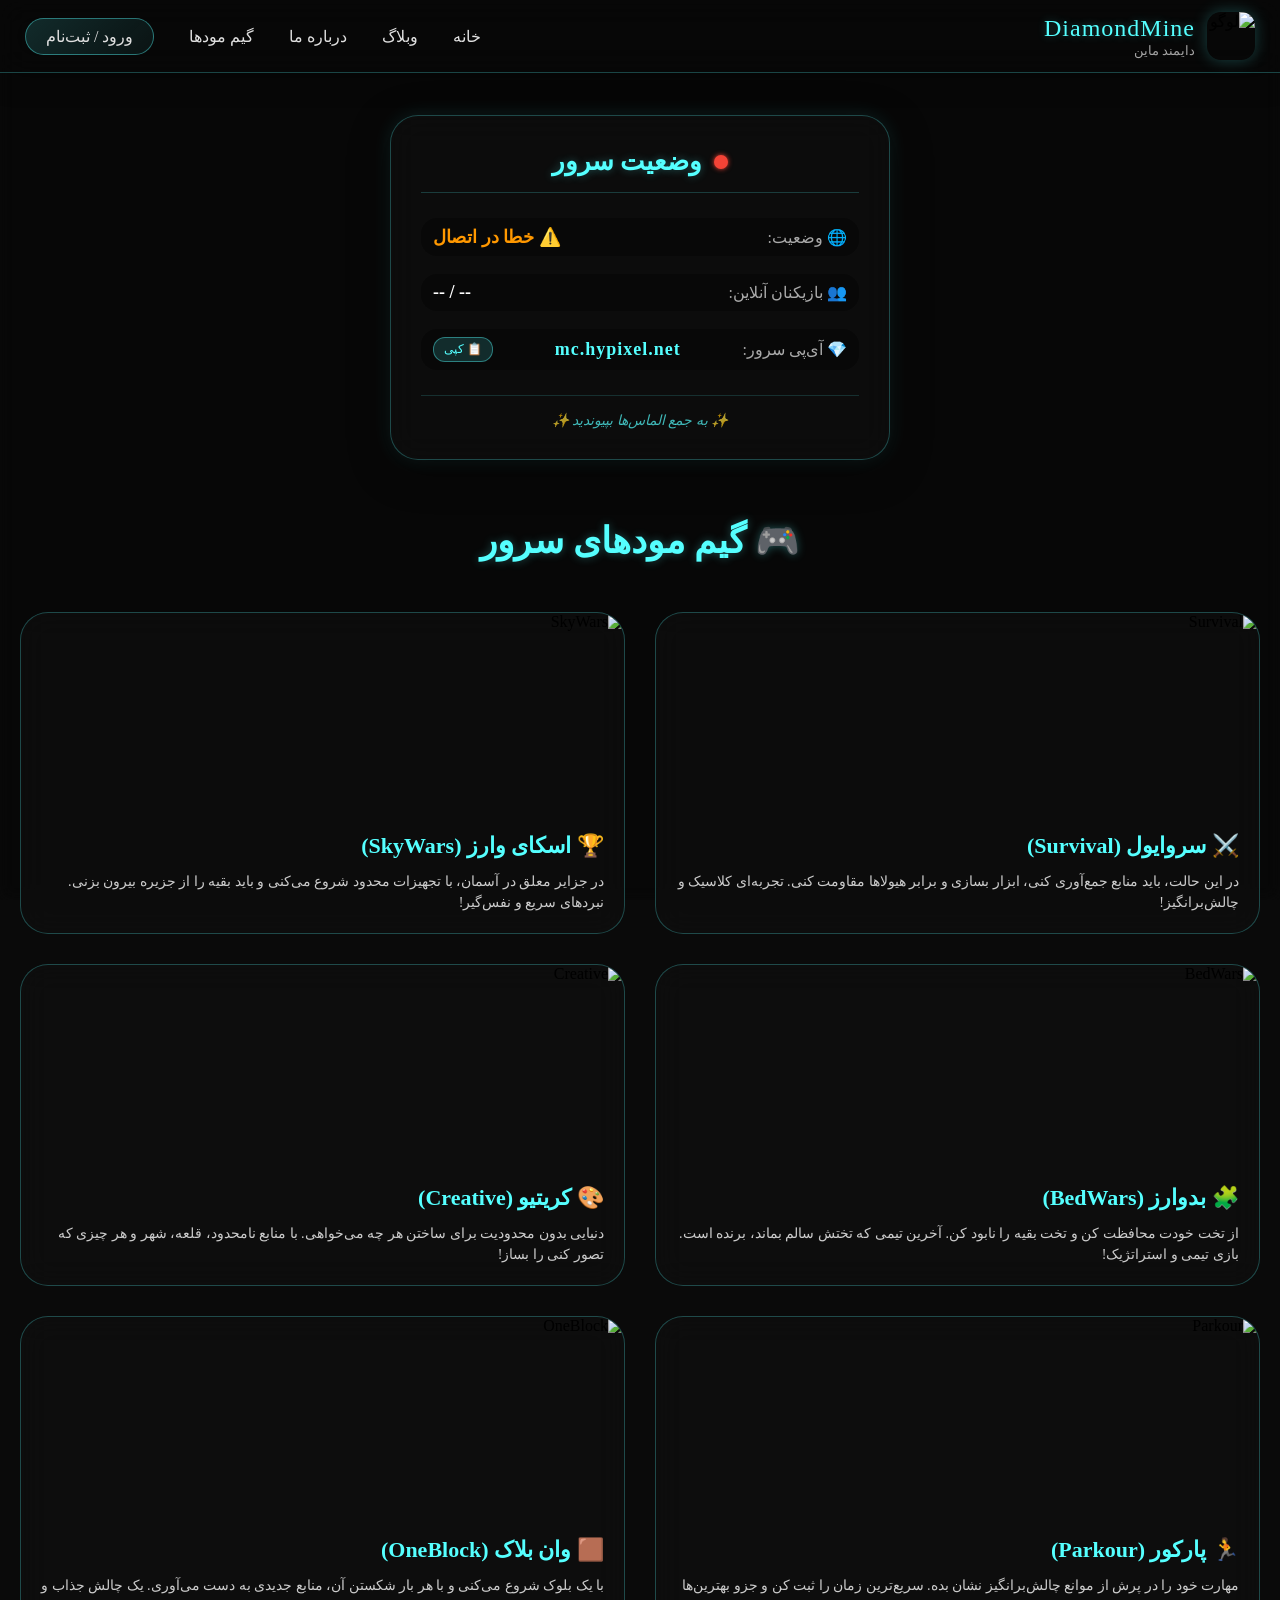
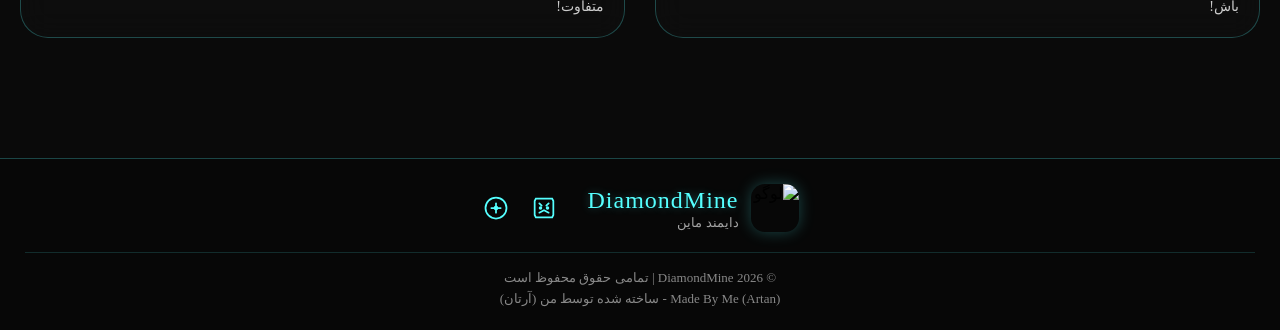
==== index.html @ eeac3ab8 "Update index.html" ====
<!DOCTYPE html>
<html lang="fa" dir="rtl">
<head>
    <meta charset="UTF-8">
    <meta name="viewport" content="width=device-width, initial-scale=1.0, user-scalable=yes">
    <title>دایمند ماین | DiamondMine</title>
    <meta name="description" content="دایمند ماین - سِروِری بَرایِ لِذَّتْ بُردَن">
    <link rel="icon" type="image/png" href="https://cdn.jsdelivr.net/gh/Not-Found4/DiamondMine@main/images/ii.png">
    <link rel="stylesheet" href="Main.css">
</head>
<body>

    <div class="bg-tilt" id="bgTilt"></div>
    <div class="blur-overlay"></div>

    <header>
        <div class="logo-area">
            <img src="https://cdn.jsdelivr.net/gh/Not-Found4/DiamondMine@main/images/ii.png" alt="لوگو">
            <div class="logo-text">
                <div class="en">DiamondMine</div>
                <div class="fa">دایمند ماین</div>
            </div>
        </div>
        
        <div class="hamburger" id="hamburger">
            <span></span>
            <span></span>
            <span></span>
        </div>
        
        <div class="nav-menu" id="navMenu">
            <a href="index.html">خانه</a>
            <a href="blog.html">وبلاگ</a>
            <a href="about.html">درباره ما</a>
            <a href="#gamemodes">گیم مودها</a>
            <a href="#" class="nav-btn">ورود / ثبت‌نام</a>
        </div>
    </header>

    <div class="server-status-card">
        <div class="card-header">
            <div class="status-indicator" id="statusLed"></div>
            <h2>وضعیت سرور</h2>
        </div>
        
        <div class="server-info">
            <div class="info-row">
                <span class="info-label">🌐 وضعیت:</span>
                <span class="info-value" id="serverStatus">در حال اتصال...</span>
            </div>
            <div class="info-row">
                <span class="info-label">👥 بازیکنان آنلاین:</span>
                <span class="info-value" id="playerCount">--</span>
            </div>
            <div class="info-row">
                <span class="info-label">💎 آی‌پی سرور:</span>
                <span class="info-value ip-address" id="serverIp">mc.hypixel.net</span>
                <button class="copy-btn" onclick="copyIP(event)">📋 کپی</button>
            </div>
        </div>
        
        <div class="motd">
            <span class="motd-text">✨ به جمع الماس‌ها بپیوندید ✨</span>
        </div>
    </div>

    <section id="gamemodes" class="gamemodes-section">
        <h2 class="section-title">🎮 گیم مودهای سرور</h2>
        <div class="gamemodes-grid">
            
            <div class="gamemode-card tilt-card">
                <div class="gamemode-image">
                    <img src="https://cdn.jsdelivr.net/gh/Not-Found4/DiamondMine@main/images/gamemode1.png" alt="Survival">
                </div>
                <div class="gamemode-content">
                    <h3>⚔️ سروایول (Survival)</h3>
                    <p>در این حالت، باید منابع جمع‌آوری کنی، ابزار بسازی و برابر هیولاها مقاومت کنی. تجربه‌ای کلاسیک و چالش‌برانگیز!</p>
                </div>
            </div>
            
            <div class="gamemode-card tilt-card">
                <div class="gamemode-image">
                    <img src="https://cdn.jsdelivr.net/gh/Not-Found4/DiamondMine@main/images/gamemode2.png" alt="SkyWars">
                </div>
                <div class="gamemode-content">
                    <h3>🏆 اسکای وارز (SkyWars)</h3>
                    <p>در جزایر معلق در آسمان، با تجهیزات محدود شروع می‌کنی و باید بقیه را از جزیره بیرون بزنی. نبردهای سریع و نفس‌گیر!</p>
                </div>
            </div>
            
            <div class="gamemode-card tilt-card">
                <div class="gamemode-image">
                    <img src="https://cdn.jsdelivr.net/gh/Not-Found4/DiamondMine@main/images/gamemode3.png" alt="BedWars">
                </div>
                <div class="gamemode-content">
                    <h3>🧩 بدوارز (BedWars)</h3>
                    <p>از تخت خودت محافظت کن و تخت بقیه را نابود کن. آخرین تیمی که تختش سالم بماند، برنده است. بازی تیمی و استراتژیک!</p>
                </div>
            </div>
            
            <div class="gamemode-card tilt-card">
                <div class="gamemode-image">
                    <img src="https://cdn.jsdelivr.net/gh/Not-Found4/DiamondMine@main/images/gamemode4.png" alt="Creative">
                </div>
                <div class="gamemode-content">
                    <h3>🎨 کریتیو (Creative)</h3>
                    <p>دنیایی بدون محدودیت برای ساختن هر چه می‌خواهی. با منابع نامحدود، قلعه، شهر و هر چیزی که تصور کنی را بساز!</p>
                </div>
            </div>
            
            <div class="gamemode-card tilt-card">
                <div class="gamemode-image">
                    <img src="https://cdn.jsdelivr.net/gh/Not-Found4/DiamondMine@main/images/gamemode5.png" alt="Parkour">
                </div>
                <div class="gamemode-content">
                    <h3>🏃 پارکور (Parkour)</h3>
                    <p>مهارت خود را در پرش از موانع چالش‌برانگیز نشان بده. سریع‌ترین زمان را ثبت کن و جزو بهترین‌ها باش!</p>
                </div>
            </div>
            
            <div class="gamemode-card tilt-card">
                <div class="gamemode-image">
                    <img src="https://cdn.jsdelivr.net/gh/Not-Found4/DiamondMine@main/images/gamemode6.png" alt="OneBlock">
                </div>
                <div class="gamemode-content">
                    <h3>🟫 وان بلاک (OneBlock)</h3>
                    <p>با یک بلوک شروع می‌کنی و با هر بار شکستن آن، منابع جدیدی به دست می‌آوری. یک چالش جذاب و متفاوت!</p>
                </div>
            </div>
        </div>
    </section>

            <!-- ========== فوتر ========== -->
    <footer>
        <div class="footer-content">
            <div class="footer-logo">
                <img src="https://cdn.jsdelivr.net/gh/Not-Found4/DiamondMine@main/images/ii.png" alt="لوگو">
                <div class="logo-text">
                    <div class="en">DiamondMine</div>
                    <div class="fa">دایمند ماین</div>
                </div>
            </div>
            <div class="footer-social">
                <a href="#" target="_blank" class="social-icon" aria-label="Discord">
                    <svg width="24" height="24" viewBox="0 0 24 24" fill="none" xmlns="http://www.w3.org/2000/svg">
                        <path d="M20 6L19 4H5L4 6V18L5 20H19L20 18V6Z" stroke="#55FFFF" stroke-width="1.5" fill="none"/>
                        <circle cx="9" cy="12" r="1.5" fill="#55FFFF"/>
                        <circle cx="15" cy="12" r="1.5" fill="#55FFFF"/>
                        <path d="M8 8L10 10" stroke="#55FFFF" stroke-width="1.5" stroke-linecap="round"/>
                        <path d="M16 8L14 10" stroke="#55FFFF" stroke-width="1.5" stroke-linecap="round"/>
                        <path d="M8 16L12 14L16 16" stroke="#55FFFF" stroke-width="1.5" stroke-linecap="round"/>
                    </svg>
                </a>
                <a href="#" target="_blank" class="social-icon" aria-label="Bale">
                    <svg width="24" height="24" viewBox="0 0 24 24" fill="none" xmlns="http://www.w3.org/2000/svg">
                        <circle cx="12" cy="12" r="9" stroke="#55FFFF" stroke-width="1.5" fill="none"/>
                        <path d="M8 12H16" stroke="#55FFFF" stroke-width="1.5" stroke-linecap="round"/>
                        <path d="M12 8L12 16" stroke="#55FFFF" stroke-width="1.5" stroke-linecap="round"/>
                        <circle cx="12" cy="12" r="2" fill="#55FFFF"/>
                    </svg>
                </a>
            </div>
        </div>
        <div class="footer-copyright">
            © 2026 DiamondMine | تمامی حقوق محفوظ است<br>
            Made By Me (Artan) - ساخته شده توسط من (آرتان)
        </div>
    </footer>

    <script>
        const SERVER_IP = "mc.hypixel.net";
        const SERVER_PORT = "25565";
        
        document.getElementById("serverIp").innerText = SERVER_IP;
        
        function copyIP(event) {
            const ipText = document.getElementById("serverIp").innerText;
            navigator.clipboard.writeText(ipText).then(() => {
                const btn = event.target;
                const originalText = btn.innerText;
                btn.innerText = "✅ کپی شد!";
                setTimeout(() => {
                    btn.innerText = originalText;
                }, 2000);
            }).catch(err => {
                alert("خطا در کپی کردن: " + err);
            });
        }
        
        async function fetchServerStatus() {
            const statusLed = document.getElementById("statusLed");
            const serverStatus = document.getElementById("serverStatus");
            const playerCount = document.getElementById("playerCount");
            
            try {
                const response = await fetch(`https://api.mcsrvstat.us/2/${SERVER_IP}:${SERVER_PORT}`);
                const data = await response.json();
                
                if (data.online) {
                    statusLed.className = "status-indicator online";
                    serverStatus.innerHTML = "✅ آنلاین";
                    serverStatus.style.color = "#4CAF50";
                    const onlinePlayers = data.players?.online || 0;
                    const maxPlayers = data.players?.max || 0;
                    playerCount.innerHTML = `${onlinePlayers.toLocaleString()} / ${maxPlayers.toLocaleString()}`;
                } else {
                    statusLed.className = "status-indicator offline";
                    serverStatus.innerHTML = "❌ آفلاین";
                    serverStatus.style.color = "#f44336";
                    playerCount.innerHTML = "0 / 0";
                }
            } catch (error) {
                statusLed.className = "status-indicator offline";
                serverStatus.innerHTML = "⚠️ خطا در اتصال";
                serverStatus.style.color = "#ff9800";
                playerCount.innerHTML = "-- / --";
            }
        }
        
        fetchServerStatus();
        setInterval(fetchServerStatus, 30000);
        
        const hamburger = document.getElementById('hamburger');
        const navMenu = document.getElementById('navMenu');
        
        if (hamburger) {
            hamburger.addEventListener('click', () => {
                navMenu.classList.toggle('active');
                hamburger.classList.toggle('active');
            });
        }
        
        document.querySelectorAll('.nav-menu a').forEach(link => {
            link.addEventListener('click', () => {
                navMenu.classList.remove('active');
                if (hamburger) hamburger.classList.remove('active');
            });
        });
        
        document.querySelectorAll('.tilt-card').forEach(card => {
            card.addEventListener('mousemove', (e) => {
                const rect = card.getBoundingClientRect();
                const x = (e.clientX - rect.left - rect.width / 2) / 20;
                const y = (e.clientY - rect.top - rect.height / 2) / 20;
                card.style.transform = `rotateY(${x}deg) rotateX(${-y}deg)`;
            });
            
            card.addEventListener('mouseleave', () => {
                card.style.transform = 'rotateY(0deg) rotateX(0deg)';
            });
        });
    </script>

</body>
</html>
---- Main.css ----
@font-face {
    font-family: mc;
    src: url('https://cdn.jsdelivr.net/gh/Not-Found4/DiamondMine@main/font/Digi%20Craft%20Ultra%20Black.otf');
}

@font-face {
    font-family: ip;
    src: url('https://cdn.jsdelivr.net/gh/Not-Found4/DiamondMine@main/font/minecraft-five-bold.otf');
}

* {
    font-family: mc;
    margin: 0;
    padding: 0;
    box-sizing: border-box;
}

body {
    background-color: #0a0a0a;
    margin: 0;
    overflow-x: hidden;
    padding-top: 85px;
}

html {
    scroll-behavior: smooth;
}

.bg-tilt {
    position: fixed;
    top: 0;
    left: 0;
    width: 100%;
    height: 100%;
    background-image: url('https://cdn.jsdelivr.net/gh/Not-Found4/DiamondMine@main/images/1.png');
    background-size: cover;
    background-position: center;
    background-repeat: no-repeat;
    z-index: -2;
}

.blur-overlay {
    position: fixed;
    top: 0;
    left: 0;
    width: 100%;
    height: 100%;
    backdrop-filter: blur(8px) brightness(0.7);
    z-index: -1;
}

header {
    background: rgba(8, 8, 8, 0.85);
    backdrop-filter: blur(16px);
    padding: 12px 25px;
    display: flex;
    align-items: center;
    justify-content: space-between;
    position: fixed;
    top: 0;
    left: 0;
    right: 0;
    z-index: 100;
    border-bottom: 1px solid rgba(85, 255, 255, 0.25);
    box-shadow: 0 4px 30px rgba(0, 0, 0, 0.3);
}

.logo-area {
    display: flex;
    align-items: center;
    gap: 12px;
}

.logo-area img {
    width: 48px;
    height: 48px;
    border-radius: 14px;
    object-fit: cover;
    box-shadow: 0 0 15px rgba(85, 255, 255, 0.25);
    transition: all 0.3s ease;
}

.logo-area img:hover {
    transform: scale(1.05);
    box-shadow: 0 0 25px rgba(85, 255, 255, 0.5);
}

.logo-text {
    display: flex;
    flex-direction: column;
    line-height: 1.2;
}

.logo-text .en {
    color: rgb(85, 255, 255);
    font-size: 24px;
    margin: 0;
    text-shadow: 0 0 8px rgba(85, 255, 255, 0.3);
    letter-spacing: 1px;
}

.logo-text .fa {
    color: #c0c0c0;
    font-size: 13px;
    margin: 0;
    opacity: 0.85;
}

.nav-menu {
    display: flex;
    gap: 25px;
    align-items: center;
}

.nav-menu a {
    color: #e0e0e0;
    text-decoration: none;
    font-size: 16px;
    padding: 8px 5px;
    transition: all 0.2s ease;
    position: relative;
}

.nav-menu a::after {
    content: '';
    position: absolute;
    bottom: 0;
    right: 0;
    width: 0;
    height: 2px;
    background: rgb(85, 255, 255);
    transition: width 0.3s ease;
    border-radius: 2px;
}

.nav-menu a:hover {
    color: rgb(85, 255, 255);
}

.nav-menu a:hover::after {
    width: 100%;
    left: 0;
    right: auto;
}

.nav-btn {
    background: linear-gradient(135deg, rgba(85, 255, 255, 0.15), rgba(85, 255, 255, 0.05));
    border: 1px solid rgba(85, 255, 255, 0.4);
    border-radius: 40px;
    padding: 8px 20px !important;
    margin-right: 5px;
}

.nav-btn:hover {
    background: rgba(85, 255, 255, 0.25);
    border-color: rgba(85, 255, 255, 0.8);
    box-shadow: 0 0 12px rgba(85, 255, 255, 0.2);
}

.nav-btn::after {
    display: none;
}

.hamburger {
    display: none;
    flex-direction: column;
    gap: 5px;
    cursor: pointer;
    background: rgba(85, 255, 255, 0.1);
    padding: 8px 12px;
    border-radius: 12px;
    transition: all 0.2s ease;
}

.hamburger span {
    width: 25px;
    height: 2px;
    background: rgb(85, 255, 255);
    border-radius: 2px;
    transition: all 0.3s ease;
}

.hamburger:hover {
    background: rgba(85, 255, 255, 0.2);
}

.hamburger.active span:nth-child(1) {
    transform: rotate(45deg) translate(5px, 5px);
}

.hamburger.active span:nth-child(2) {
    opacity: 0;
}

.hamburger.active span:nth-child(3) {
    transform: rotate(-45deg) translate(5px, -5px);
}

.server-status-card {
    background: rgba(15, 15, 15, 0.7);
    backdrop-filter: blur(15px);
    border-radius: 28px;
    padding: 30px;
    margin: 30px auto 0;
    max-width: 500px;
    width: 90%;
    border: 1px solid rgba(85, 255, 255, 0.25);
    box-shadow: 0 10px 40px rgba(0, 0, 0, 0.4), 0 0 20px rgba(85, 255, 255, 0.1);
    transition: all 0.3s ease;
    position: relative;
    z-index: 5;
}

.server-status-card:hover {
    transform: translateY(-5px);
    border-color: rgba(85, 255, 255, 0.5);
    box-shadow: 0 15px 50px rgba(0, 0, 0, 0.5), 0 0 30px rgba(85, 255, 255, 0.2);
}

.card-header {
    display: flex;
    align-items: center;
    justify-content: center;
    gap: 12px;
    margin-bottom: 25px;
    padding-bottom: 15px;
    border-bottom: 1px solid rgba(85, 255, 255, 0.2);
}

.card-header h2 {
    color: rgb(85, 255, 255);
    font-size: 26px;
    margin: 0;
    text-shadow: 0 0 8px rgba(85, 255, 255, 0.3);
}

.status-indicator {
    width: 14px;
    height: 14px;
    border-radius: 50%;
    background-color: #888;
    transition: all 0.2s ease;
}

.status-indicator.online {
    background-color: #4CAF50;
    box-shadow: 0 0 8px #4CAF50;
    animation: pulse 1.5s infinite;
}

.status-indicator.offline {
    background-color: #f44336;
    box-shadow: 0 0 5px #f44336;
}

@keyframes pulse {
    0%, 100% { opacity: 1; transform: scale(1); }
    50% { opacity: 0.6; transform: scale(1.2); }
}

.server-info {
    display: flex;
    flex-direction: column;
    gap: 18px;
}

.info-row {
    display: flex;
    align-items: center;
    justify-content: space-between;
    flex-wrap: wrap;
    gap: 10px;
    padding: 8px 12px;
    background: rgba(0, 0, 0, 0.3);
    border-radius: 16px;
}

.info-label {
    color: #aaaaaa;
    font-size: 16px;
}

.info-value {
    color: #ffffff;
    font-size: 18px;
    font-weight: bold;
}

.ip-address {
    color: rgb(85, 255, 255);
    font-family: ip;
    letter-spacing: 1px;
}

.copy-btn {
    background: rgba(85, 255, 255, 0.15);
    border: 1px solid rgba(85, 255, 255, 0.4);
    border-radius: 12px;
    padding: 4px 10px;
    color: rgb(85, 255, 255);
    font-size: 12px;
    cursor: pointer;
    transition: all 0.2s ease;
    white-space: nowrap;
}

.copy-btn:hover {
    background: rgba(85, 255, 255, 0.3);
    transform: scale(1.02);
}

.motd {
    margin-top: 25px;
    padding-top: 15px;
    text-align: center;
    border-top: 1px solid rgba(85, 255, 255, 0.15);
}

.motd-text {
    color: rgba(85, 255, 255, 0.7);
    font-size: 14px;
    font-style: italic;
}

.gamemodes-section {
    padding: 60px 20px;
    max-width: 1400px;
    margin: 0 auto;
    position: relative;
    z-index: 5;
}

.section-title {
    text-align: center;
    color: rgb(85, 255, 255);
    font-size: 36px;
    margin-bottom: 50px;
    text-shadow: 0 0 10px rgba(85, 255, 255, 0.3);
}

.gamemodes-grid {
    display: grid;
    grid-template-columns: repeat(2, 1fr);
    gap: 30px;
}

.gamemode-card {
    background: rgba(15, 15, 15, 0.7);
    backdrop-filter: blur(15px);
    border-radius: 28px;
    overflow: hidden;
    border: 1px solid rgba(85, 255, 255, 0.25);
    transition: all 0.3s ease;
    position: relative;
    transform-style: preserve-3d;
    perspective: 1000px;
}

.gamemode-card:hover {
    border-color: rgba(85, 255, 255, 0.6);
    box-shadow: 0 10px 40px rgba(0, 0, 0, 0.4), 0 0 20px rgba(85, 255, 255, 0.2);
}

.gamemode-image {
    width: 100%;
    height: 200px;
    overflow: hidden;
}

.gamemode-image img {
    width: 100%;
    height: 100%;
    object-fit: cover;
    transition: transform 0.5s ease;
}

.gamemode-card:hover .gamemode-image img {
    transform: scale(1.05);
}

.gamemode-content {
    padding: 20px;
}

.gamemode-content h3 {
    color: rgb(85, 255, 255);
    font-size: 22px;
    margin-bottom: 12px;
}

.gamemode-content p {
    color: #cccccc;
    font-size: 14px;
    line-height: 1.5;
    font-weight: 300;
}

.tilt-card {
    transition: transform 0.1s ease-out;
    will-change: transform;
}

/* ========== فوتر ========== */
footer {
    background: rgba(8, 8, 8, 0.85);
    backdrop-filter: blur(16px);
    padding: 25px 25px 20px;
    border-top: 1px solid rgba(85, 255, 255, 0.25);
    position: relative;
    z-index: 5;
    margin-top: 60px;
}

.footer-content {
    max-width: 1200px;
    margin: 0 auto;
    display: flex;
    flex-wrap: wrap;
    justify-content: center;
    align-items: center;
    gap: 30px;
}

.footer-logo {
    display: flex;
    align-items: center;
    gap: 12px;
}

.footer-logo img {
    width: 48px;
    height: 48px;
    border-radius: 14px;
    object-fit: cover;
    box-shadow: 0 0 15px rgba(85, 255, 255, 0.25);
    transition: all 0.3s ease;
}

.footer-logo img:hover {
    transform: scale(1.05);
    box-shadow: 0 0 25px rgba(85, 255, 255, 0.5);
}

.footer-logo .logo-text {
    display: flex;
    flex-direction: column;
    line-height: 1.2;
}

.footer-logo .logo-text .en {
    color: rgb(85, 255, 255);
    font-size: 24px;
    margin: 0;
    text-shadow: 0 0 8px rgba(85, 255, 255, 0.3);
    letter-spacing: 1px;
}

.footer-logo .logo-text .fa {
    color: #c0c0c0;
    font-size: 13px;
    margin: 0;
    opacity: 0.85;
}

.footer-social {
    display: flex;
    gap: 20px;
    align-items: center;
}

.footer-social a {
    display: flex;
    align-items: center;
    justify-content: center;
    transition: all 0.2s ease;
}

.footer-social a:hover {
    transform: translateY(-3px);
    opacity: 0.8;
}

.footer-social svg {
    width: 28px;
    height: 28px;
}

.footer-copyright {
    text-align: center;
    margin-top: 20px;
    padding-top: 15px;
    border-top: 1px solid rgba(85, 255, 255, 0.15);
    color: #888888;
    font-size: 13px;
    line-height: 1.6;
}

/* ========== موبایل ========== */
@media (max-width: 768px) {
    body {
        padding-top: 75px;
    }
    
    .bg-tilt {
        background-size: contain;
        background-position: center;
    }
    
    .blur-overlay {
        backdrop-filter: blur(5px) brightness(0.6);
    }
    
    header {
        padding: 10px 18px;
    }
    
    .logo-area img {
        width: 38px;
        height: 38px;
    }
    
    .logo-text .en {
        font-size: 18px;
    }
    
    .logo-text .fa {
        font-size: 11px;
    }
    
    .hamburger {
        display: flex;
    }
    
    .nav-menu {
        position: fixed;
        top: 75px;
        left: -100%;
        width: 70%;
        height: calc(100vh - 75px);
        background: rgba(8, 8, 8, 0.95);
        backdrop-filter: blur(20px);
        flex-direction: column;
        align-items: center;
        justify-content: center;
        gap: 30px;
        transition: left 0.3s ease;
        z-index: 99;
    }
    
    .nav-menu.active {
        left: 0;
    }
    
    .nav-menu a {
        font-size: 20px;
        padding: 12px;
    }
    
    .nav-menu a::after {
        display: none;
    }

    .nav-menu .nav-btn {
        order: -1;
    }

    .nav-btn {
        margin-right: 0 !important;
    }
    
    .server-status-card {
        margin: 20px auto;
        padding: 20px;
        max-width: 95%;
    }
    
    .card-header h2 {
        font-size: 22px;
    }
    
    .info-row {
        flex-direction: column;
        text-align: center;
        gap: 6px;
    }
    
    .info-label {
        font-size: 14px;
    }
    
    .info-value {
        font-size: 16px;
    }
    
    .copy-btn {
        padding: 3px 8px;
        font-size: 10px;
    }
    
    .gamemodes-grid {
        grid-template-columns: 1fr;
        gap: 20px;
    }
    
    .section-title {
        font-size: 28px;
        margin-bottom: 30px;
    }
    
    .gamemode-content h3 {
        font-size: 18px;
    }
    
    .gamemode-content p {
        font-size: 12px;
    }
    
    .gamemode-image {
        height: 160px;
    }
    
    footer {
        padding: 20px 18px 15px;
        margin-top: 40px;
    }
    
    .footer-content {
        flex-direction: column;
        gap: 20px;
    }
    
    .footer-logo img {
        width: 38px;
        height: 38px;
    }
    
    .footer-logo .logo-text .en {
        font-size: 18px;
    }
    
    .footer-logo .logo-text .fa {
        font-size: 11px;
    }
    
    .footer-social svg {
        width: 24px;
        height: 24px;
    }
    
    .footer-copyright {
        font-size: 11px;
        margin-top: 15px;
        padding-top: 12px;
    }
}

@media (max-width: 480px) {
    .logo-area img {
        width: 32px;
        height: 32px;
    }
    
    .logo-text .en {
        font-size: 16px;
    }
    
    .logo-text .fa {
        font-size: 10px;
    }
    
    .nav-btn {
        padding: 5px 10px !important;
        font-size: 11px;
    }
    
    .server-status-card {
        padding: 16px;
    }
    
    .card-header h2 {
        font-size: 20px;
    }
    
    .section-title {
        font-size: 24px;
    }
    
    .gamemode-content {
        padding: 15px;
    }
    
    .gamemode-content h3 {
        font-size: 16px;
    }
    
    .gamemode-image {
        height: 140px;
    }
    
    .motd-text {
        font-size: 11px;
    }
    
    .footer-logo img {
        width: 32px;
        height: 32px;
    }
    
    .footer-logo .logo-text .en {
        font-size: 16px;
    }
    
    .footer-logo .logo-text .fa {
        font-size: 10px;
    }
}

/* ========== اسکرول ========== */
::-webkit-scrollbar {
    width: 8px;
}

::-webkit-scrollbar-track {
    background: #0a0a0a;
}

::-webkit-scrollbar-thumb {
    background: rgb(85, 255, 255);
    border-radius: 4px;
}

::-webkit-scrollbar-thumb:hover {
    background: rgba(85, 255, 255, 0.7);
}
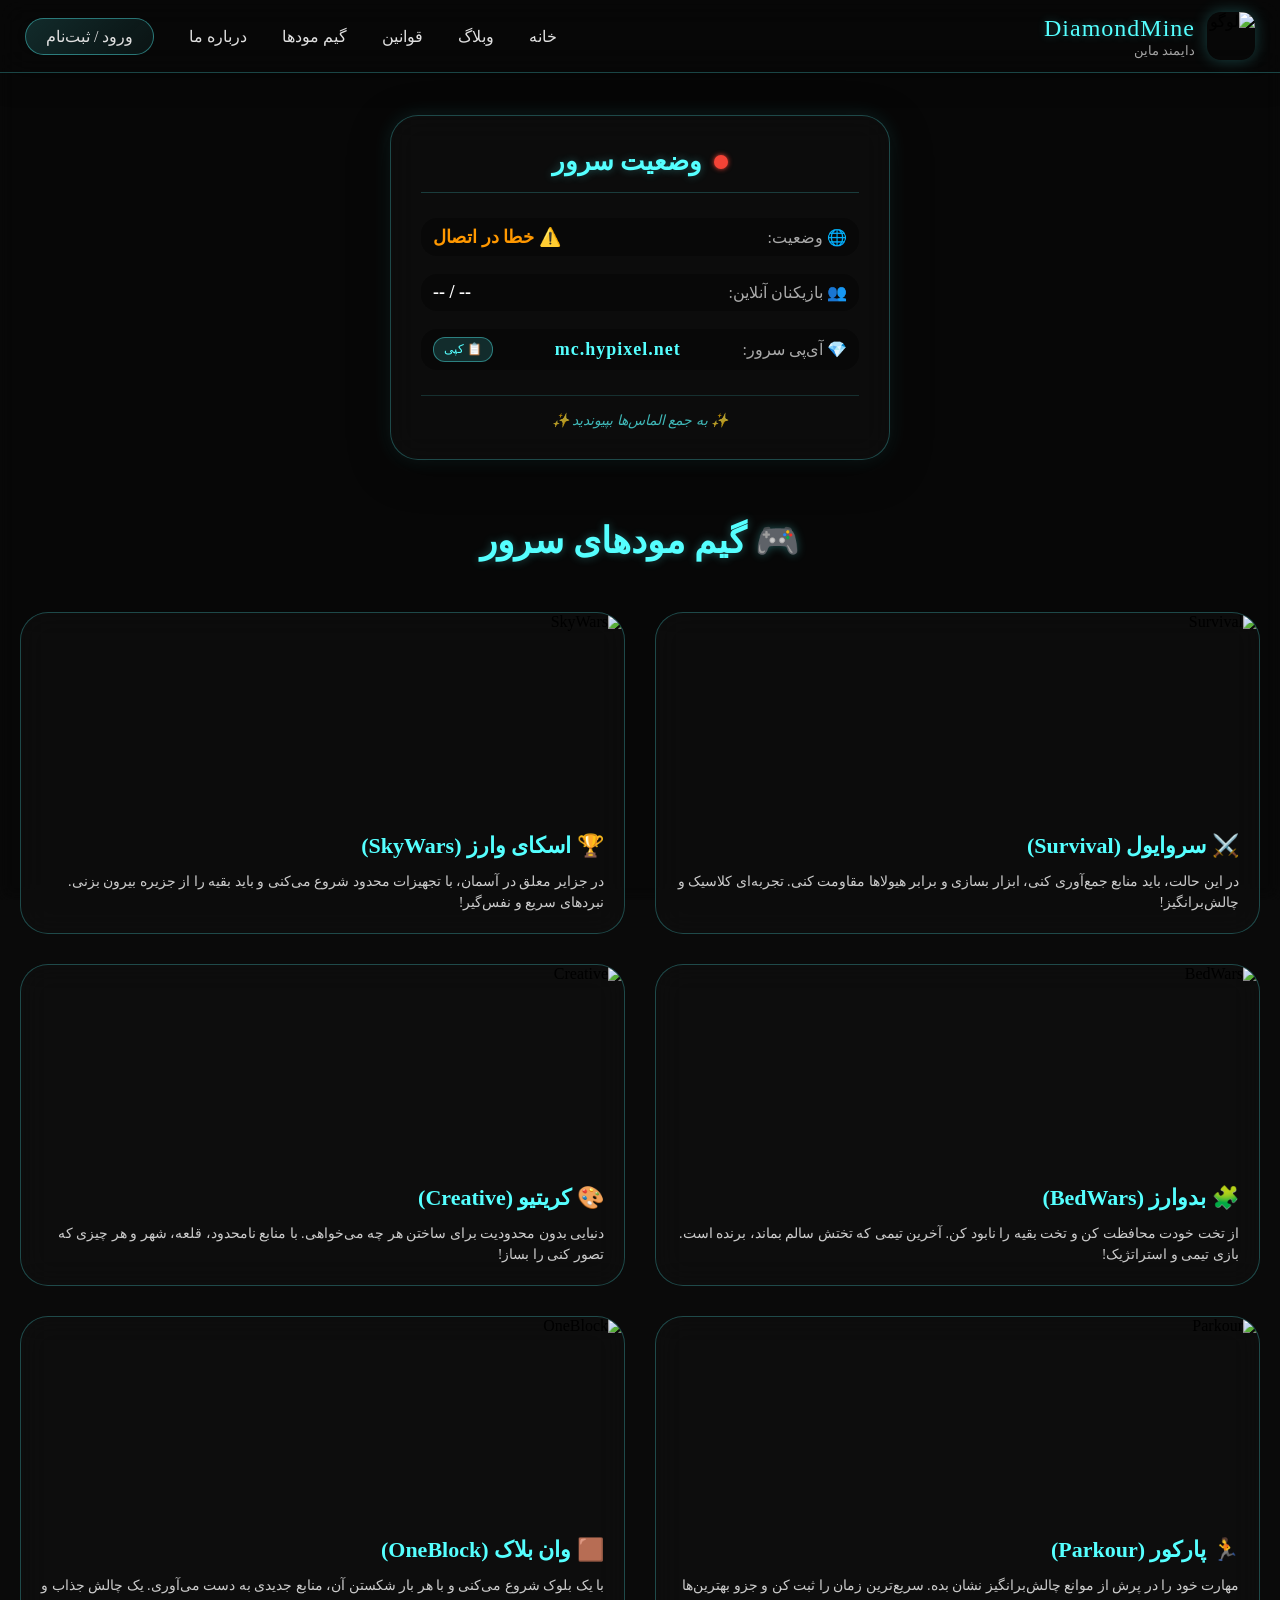
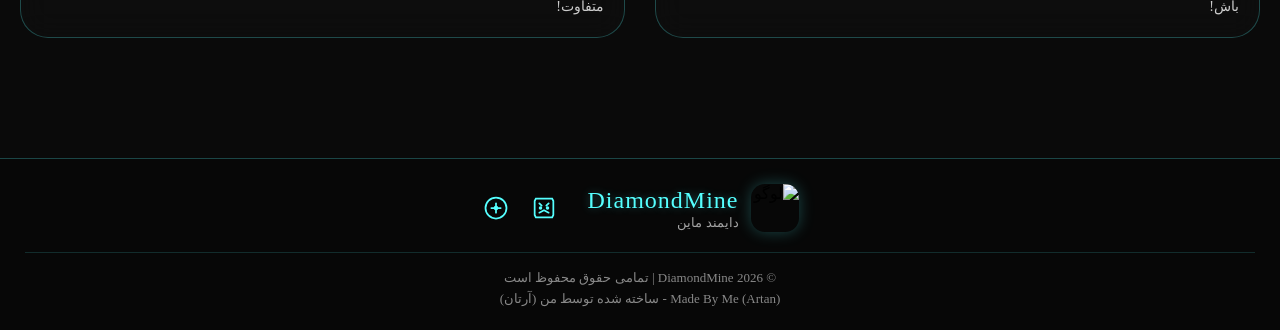
==== commit c7eac35c: "Update index.html" ====
--- a/index.html
+++ b/index.html
@@ -31,8 +31,9 @@
         <div class="nav-menu" id="navMenu">
             <a href="index.html">خانه</a>
             <a href="blog.html">وبلاگ</a>
+            <a href="rules.html">قوانین</a>
+            <a href="#gamemodes">گیم مودها</a>
             <a href="about.html">درباره ما</a>
-            <a href="#gamemodes">گیم مودها</a>
             <a href="#" class="nav-btn">ورود / ثبت‌نام</a>
         </div>
     </header>
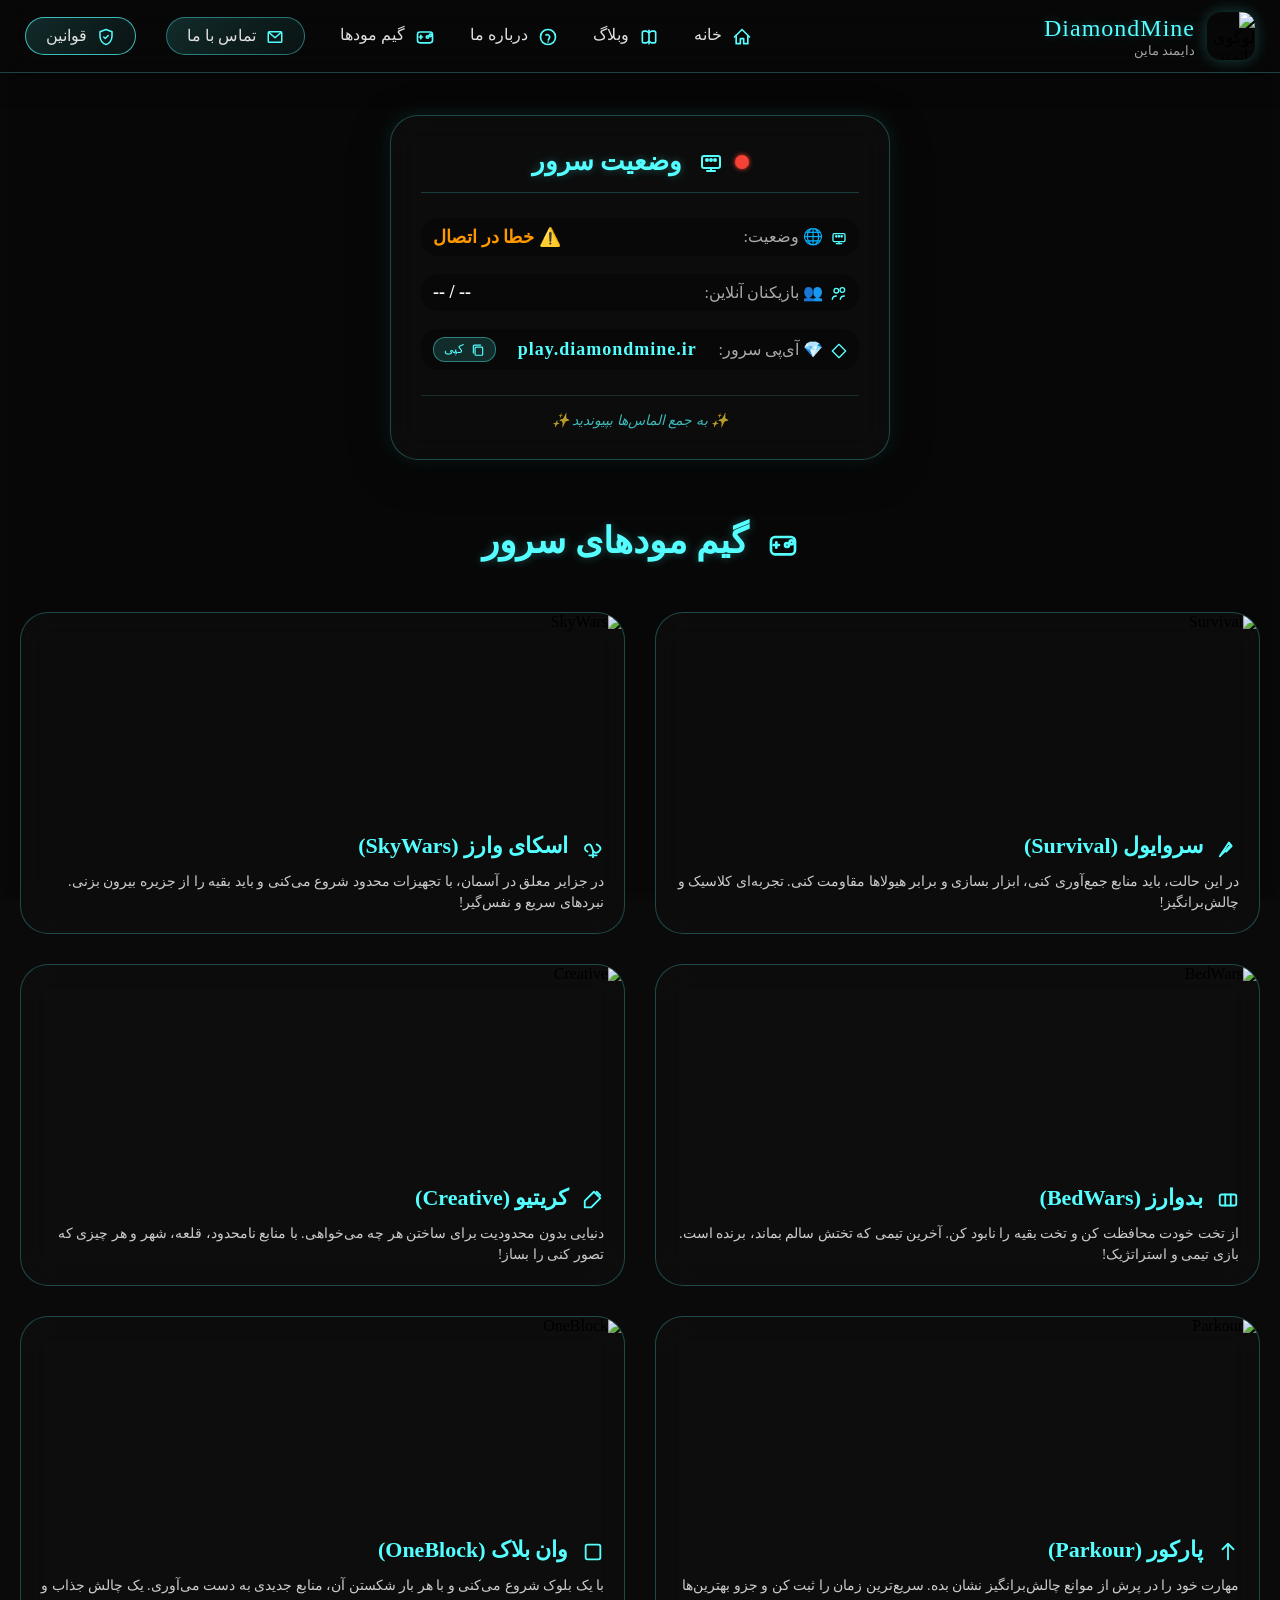
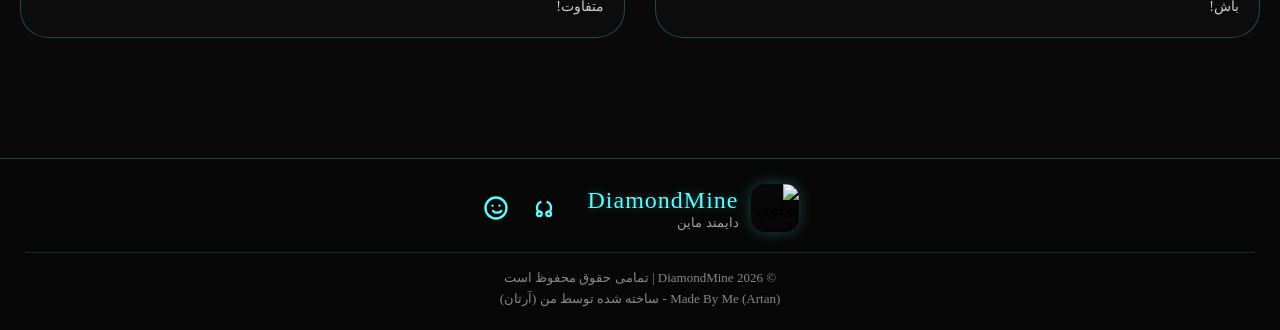
==== commit 461cee9a: "Update index.html" ====
--- a/index.html
+++ b/index.html
@@ -15,7 +15,7 @@
 
     <header>
         <div class="logo-area">
-            <img src="https://cdn.jsdelivr.net/gh/Not-Found4/DiamondMine@main/images/ii.png" alt="لوگو">
+            <img src="https://cdn.jsdelivr.net/gh/Not-Found4/DiamondMine@main/images/ii.png" alt="لوگوی دایمند ماین">
             <div class="logo-text">
                 <div class="en">DiamondMine</div>
                 <div class="fa">دایمند ماین</div>
@@ -29,34 +29,89 @@
         </div>
         
         <div class="nav-menu" id="navMenu">
-            <a href="index.html">خانه</a>
-            <a href="blog.html">وبلاگ</a>
-            <a href="rules.html">قوانین</a>
-            <a href="#gamemodes">گیم مودها</a>
-            <a href="about.html">درباره ما</a>
-            <a href="#" class="nav-btn">ورود / ثبت‌نام</a>
+            <a href="index.html">
+                <svg width="20" height="20" style="display:inline-block; vertical-align:middle; margin-left:6px;">
+                    <use href="./images/icons.svg#icon-home"/>
+                </svg>
+                خانه
+            </a>
+            <a href="blog.html">
+                <svg width="20" height="20" style="display:inline-block; vertical-align:middle; margin-left:6px;">
+                    <use href="./images/icons.svg#icon-blog"/>
+                </svg>
+                وبلاگ
+            </a>
+            <a href="about.html">
+                <svg width="20" height="20" style="display:inline-block; vertical-align:middle; margin-left:6px;">
+                    <use href="./images/icons.svg#icon-about"/>
+                </svg>
+                درباره ما
+            </a>
+            <a href="#gamemodes">
+                <svg width="20" height="20" style="display:inline-block; vertical-align:middle; margin-left:6px;">
+                    <use href="./images/icons.svg#icon-gamemodes"/>
+                </svg>
+                گیم مودها
+            </a>
+            <a href="contact.html" class="nav-btn">
+                <svg width="18" height="18" style="display:inline-block; vertical-align:middle; margin-left:6px;">
+                    <use href="./images/icons.svg#icon-contact"/>
+                </svg>
+                تماس با ما
+            </a>
+            <a href="rules.html" class="nav-btn" style="border-color: rgba(85, 255, 255, 0.7);">
+                <svg width="18" height="18" style="display:inline-block; vertical-align:middle; margin-left:6px;">
+                    <use href="./images/icons.svg#icon-rules"/>
+                </svg>
+                قوانین
+            </a>
         </div>
     </header>
 
     <div class="server-status-card">
         <div class="card-header">
             <div class="status-indicator" id="statusLed"></div>
-            <h2>وضعیت سرور</h2>
+            <h2>
+                <svg width="24" height="24" style="display:inline-block; vertical-align:middle; margin-left:10px;">
+                    <use href="./images/icons.svg#icon-server"/>
+                </svg>
+                وضعیت سرور
+            </h2>
         </div>
         
         <div class="server-info">
             <div class="info-row">
-                <span class="info-label">🌐 وضعیت:</span>
+                <span class="info-label">
+                    <svg width="16" height="16" style="display:inline-block; vertical-align:middle; margin-left:4px;">
+                        <use href="./images/icons.svg#icon-server"/>
+                    </svg>
+                    🌐 وضعیت:
+                </span>
                 <span class="info-value" id="serverStatus">در حال اتصال...</span>
             </div>
             <div class="info-row">
-                <span class="info-label">👥 بازیکنان آنلاین:</span>
+                <span class="info-label">
+                    <svg width="16" height="16" style="display:inline-block; vertical-align:middle; margin-left:4px;">
+                        <use href="./images/icons.svg#icon-players"/>
+                    </svg>
+                    👥 بازیکنان آنلاین:
+                </span>
                 <span class="info-value" id="playerCount">--</span>
             </div>
             <div class="info-row">
-                <span class="info-label">💎 آی‌پی سرور:</span>
-                <span class="info-value ip-address" id="serverIp">mc.hypixel.net</span>
-                <button class="copy-btn" onclick="copyIP(event)">📋 کپی</button>
+                <span class="info-label">
+                    <svg width="16" height="16" style="display:inline-block; vertical-align:middle; margin-left:4px;">
+                        <use href="./images/icons.svg#icon-diamond"/>
+                    </svg>
+                    💎 آی‌پی سرور:
+                </span>
+                <span class="info-value ip-address" id="serverIp">play.diamondmine.ir</span>
+                <button class="copy-btn" onclick="copyIP(event)">
+                    <svg width="14" height="14" style="display:inline-block; vertical-align:middle; margin-left:4px;">
+                        <use href="./images/icons.svg#icon-copy"/>
+                    </svg>
+                    کپی
+                </button>
             </div>
         </div>
         
@@ -66,7 +121,12 @@
     </div>
 
     <section id="gamemodes" class="gamemodes-section">
-        <h2 class="section-title">🎮 گیم مودهای سرور</h2>
+        <h2 class="section-title">
+            <svg width="32" height="32" style="display:inline-block; vertical-align:middle; margin-left:10px;">
+                <use href="./images/icons.svg#icon-gamemodes"/>
+            </svg>
+            گیم مودهای سرور
+        </h2>
         <div class="gamemodes-grid">
             
             <div class="gamemode-card tilt-card">
@@ -74,7 +134,12 @@
                     <img src="https://cdn.jsdelivr.net/gh/Not-Found4/DiamondMine@main/images/gamemode1.png" alt="Survival">
                 </div>
                 <div class="gamemode-content">
-                    <h3>⚔️ سروایول (Survival)</h3>
+                    <h3>
+                        <svg width="22" height="22" style="display:inline-block; vertical-align:middle; margin-left:8px;">
+                            <use href="./images/icons.svg#icon-pickaxe"/>
+                        </svg>
+                        سروایول (Survival)
+                    </h3>
                     <p>در این حالت، باید منابع جمع‌آوری کنی، ابزار بسازی و برابر هیولاها مقاومت کنی. تجربه‌ای کلاسیک و چالش‌برانگیز!</p>
                 </div>
             </div>
@@ -84,7 +149,12 @@
                     <img src="https://cdn.jsdelivr.net/gh/Not-Found4/DiamondMine@main/images/gamemode2.png" alt="SkyWars">
                 </div>
                 <div class="gamemode-content">
-                    <h3>🏆 اسکای وارز (SkyWars)</h3>
+                    <h3>
+                        <svg width="22" height="22" style="display:inline-block; vertical-align:middle; margin-left:8px;">
+                            <use href="./images/icons.svg#icon-island"/>
+                        </svg>
+                        اسکای وارز (SkyWars)
+                    </h3>
                     <p>در جزایر معلق در آسمان، با تجهیزات محدود شروع می‌کنی و باید بقیه را از جزیره بیرون بزنی. نبردهای سریع و نفس‌گیر!</p>
                 </div>
             </div>
@@ -94,7 +164,12 @@
                     <img src="https://cdn.jsdelivr.net/gh/Not-Found4/DiamondMine@main/images/gamemode3.png" alt="BedWars">
                 </div>
                 <div class="gamemode-content">
-                    <h3>🧩 بدوارز (BedWars)</h3>
+                    <h3>
+                        <svg width="22" height="22" style="display:inline-block; vertical-align:middle; margin-left:8px;">
+                            <use href="./images/icons.svg#icon-bed"/>
+                        </svg>
+                        بدوارز (BedWars)
+                    </h3>
                     <p>از تخت خودت محافظت کن و تخت بقیه را نابود کن. آخرین تیمی که تختش سالم بماند، برنده است. بازی تیمی و استراتژیک!</p>
                 </div>
             </div>
@@ -104,7 +179,12 @@
                     <img src="https://cdn.jsdelivr.net/gh/Not-Found4/DiamondMine@main/images/gamemode4.png" alt="Creative">
                 </div>
                 <div class="gamemode-content">
-                    <h3>🎨 کریتیو (Creative)</h3>
+                    <h3>
+                        <svg width="22" height="22" style="display:inline-block; vertical-align:middle; margin-left:8px;">
+                            <use href="./images/icons.svg#icon-pencil"/>
+                        </svg>
+                        کریتیو (Creative)
+                    </h3>
                     <p>دنیایی بدون محدودیت برای ساختن هر چه می‌خواهی. با منابع نامحدود، قلعه، شهر و هر چیزی که تصور کنی را بساز!</p>
                 </div>
             </div>
@@ -114,7 +194,12 @@
                     <img src="https://cdn.jsdelivr.net/gh/Not-Found4/DiamondMine@main/images/gamemode5.png" alt="Parkour">
                 </div>
                 <div class="gamemode-content">
-                    <h3>🏃 پارکور (Parkour)</h3>
+                    <h3>
+                        <svg width="22" height="22" style="display:inline-block; vertical-align:middle; margin-left:8px;">
+                            <use href="./images/icons.svg#icon-jump"/>
+                        </svg>
+                        پارکور (Parkour)
+                    </h3>
                     <p>مهارت خود را در پرش از موانع چالش‌برانگیز نشان بده. سریع‌ترین زمان را ثبت کن و جزو بهترین‌ها باش!</p>
                 </div>
             </div>
@@ -124,40 +209,36 @@
                     <img src="https://cdn.jsdelivr.net/gh/Not-Found4/DiamondMine@main/images/gamemode6.png" alt="OneBlock">
                 </div>
                 <div class="gamemode-content">
-                    <h3>🟫 وان بلاک (OneBlock)</h3>
+                    <h3>
+                        <svg width="22" height="22" style="display:inline-block; vertical-align:middle; margin-left:8px;">
+                            <use href="./images/icons.svg#icon-block"/>
+                        </svg>
+                        وان بلاک (OneBlock)
+                    </h3>
                     <p>با یک بلوک شروع می‌کنی و با هر بار شکستن آن، منابع جدیدی به دست می‌آوری. یک چالش جذاب و متفاوت!</p>
                 </div>
             </div>
         </div>
     </section>
 
-            <!-- ========== فوتر ========== -->
     <footer>
         <div class="footer-content">
             <div class="footer-logo">
-                <img src="https://cdn.jsdelivr.net/gh/Not-Found4/DiamondMine@main/images/ii.png" alt="لوگو">
+                <img src="https://cdn.jsdelivr.net/gh/Not-Found4/DiamondMine@main/images/ii.png" alt="لوگوی دایمند ماین">
                 <div class="logo-text">
                     <div class="en">DiamondMine</div>
                     <div class="fa">دایمند ماین</div>
                 </div>
             </div>
             <div class="footer-social">
-                <a href="#" target="_blank" class="social-icon" aria-label="Discord">
-                    <svg width="24" height="24" viewBox="0 0 24 24" fill="none" xmlns="http://www.w3.org/2000/svg">
-                        <path d="M20 6L19 4H5L4 6V18L5 20H19L20 18V6Z" stroke="#55FFFF" stroke-width="1.5" fill="none"/>
-                        <circle cx="9" cy="12" r="1.5" fill="#55FFFF"/>
-                        <circle cx="15" cy="12" r="1.5" fill="#55FFFF"/>
-                        <path d="M8 8L10 10" stroke="#55FFFF" stroke-width="1.5" stroke-linecap="round"/>
-                        <path d="M16 8L14 10" stroke="#55FFFF" stroke-width="1.5" stroke-linecap="round"/>
-                        <path d="M8 16L12 14L16 16" stroke="#55FFFF" stroke-width="1.5" stroke-linecap="round"/>
+                <a href="#" target="_blank" rel="noopener noreferrer" class="social-icon" aria-label="Discord">
+                    <svg width="24" height="24">
+                        <use href="./images/icons.svg#icon-discord"/>
                     </svg>
                 </a>
-                <a href="#" target="_blank" class="social-icon" aria-label="Bale">
-                    <svg width="24" height="24" viewBox="0 0 24 24" fill="none" xmlns="http://www.w3.org/2000/svg">
-                        <circle cx="12" cy="12" r="9" stroke="#55FFFF" stroke-width="1.5" fill="none"/>
-                        <path d="M8 12H16" stroke="#55FFFF" stroke-width="1.5" stroke-linecap="round"/>
-                        <path d="M12 8L12 16" stroke="#55FFFF" stroke-width="1.5" stroke-linecap="round"/>
-                        <circle cx="12" cy="12" r="2" fill="#55FFFF"/>
+                <a href="#" target="_blank" rel="noopener noreferrer" class="social-icon" aria-label="Bale">
+                    <svg width="24" height="24">
+                        <use href="./images/icons.svg#icon-bale"/>
                     </svg>
                 </a>
             </div>
@@ -169,7 +250,7 @@
     </footer>
 
     <script>
-        const SERVER_IP = "mc.hypixel.net";
+        const SERVER_IP = "play.diamondmine.ir";
         const SERVER_PORT = "25565";
         
         document.getElementById("serverIp").innerText = SERVER_IP;
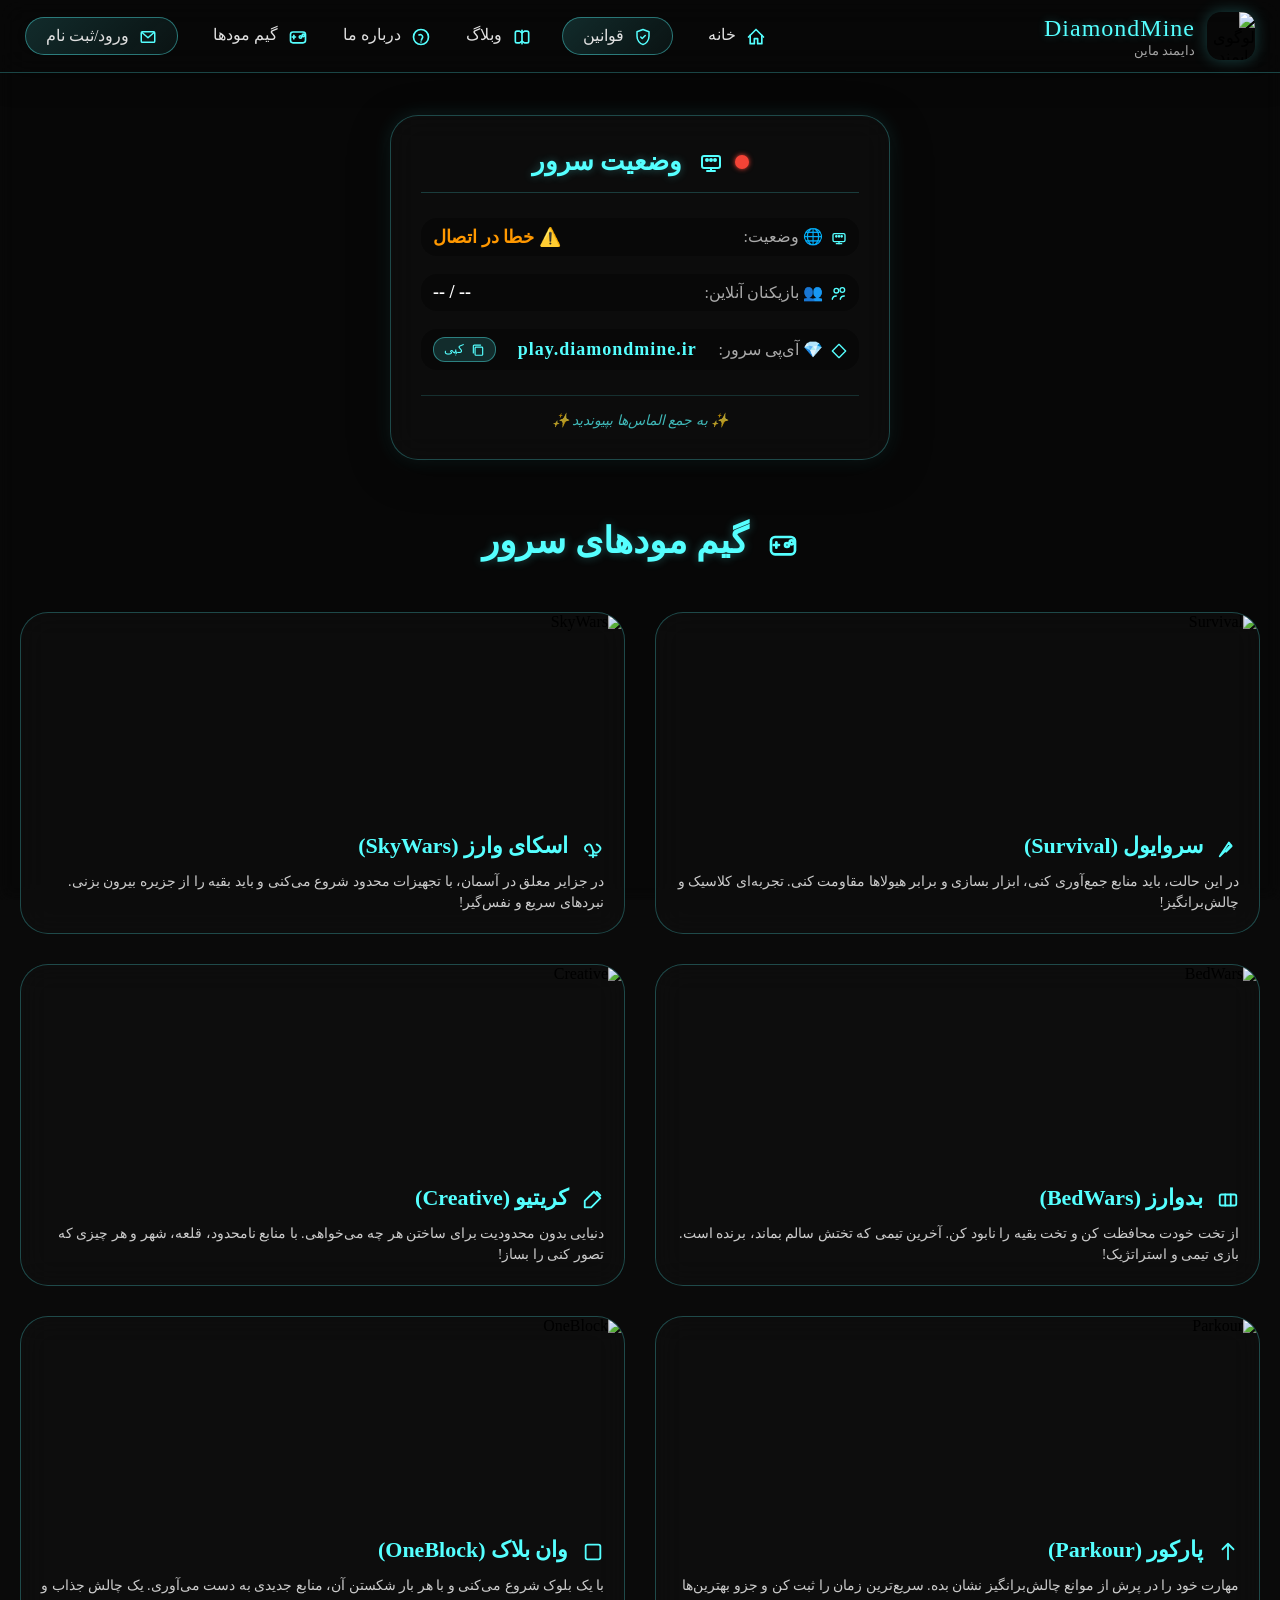
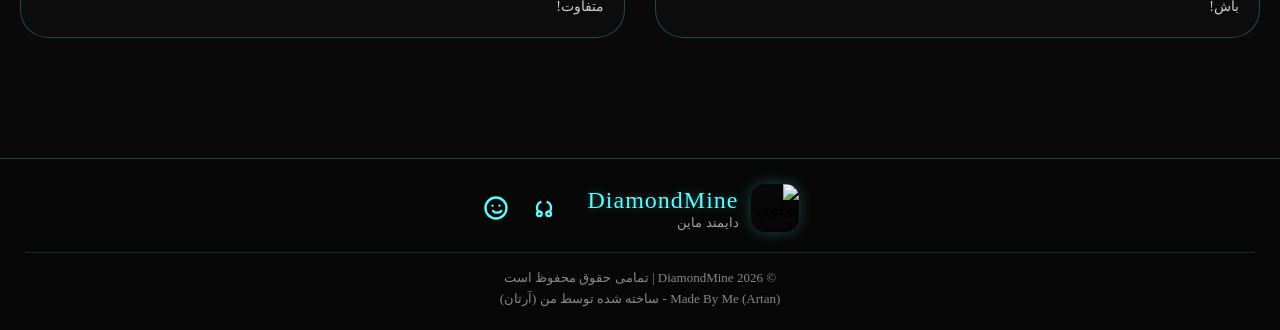
==== commit 8b1254af: "Update index.html" ====
--- a/index.html
+++ b/index.html
@@ -35,6 +35,12 @@
                 </svg>
                 خانه
             </a>
+            <a href="rules.html" class="nav-btn">
+                <svg width="18" height="18" style="display:inline-block; vertical-align:middle; margin-left:6px;">
+                    <use href="./images/icons.svg#icon-rules"/>
+                </svg>
+                قوانین
+            </a>
             <a href="blog.html">
                 <svg width="20" height="20" style="display:inline-block; vertical-align:middle; margin-left:6px;">
                     <use href="./images/icons.svg#icon-blog"/>
@@ -57,14 +63,9 @@
                 <svg width="18" height="18" style="display:inline-block; vertical-align:middle; margin-left:6px;">
                     <use href="./images/icons.svg#icon-contact"/>
                 </svg>
-                تماس با ما
-            </a>
-            <a href="rules.html" class="nav-btn" style="border-color: rgba(85, 255, 255, 0.7);">
-                <svg width="18" height="18" style="display:inline-block; vertical-align:middle; margin-left:6px;">
-                    <use href="./images/icons.svg#icon-rules"/>
-                </svg>
-                قوانین
-            </a>
+                ورود/ثبت نام
+            </a>
+            
         </div>
     </header>
 
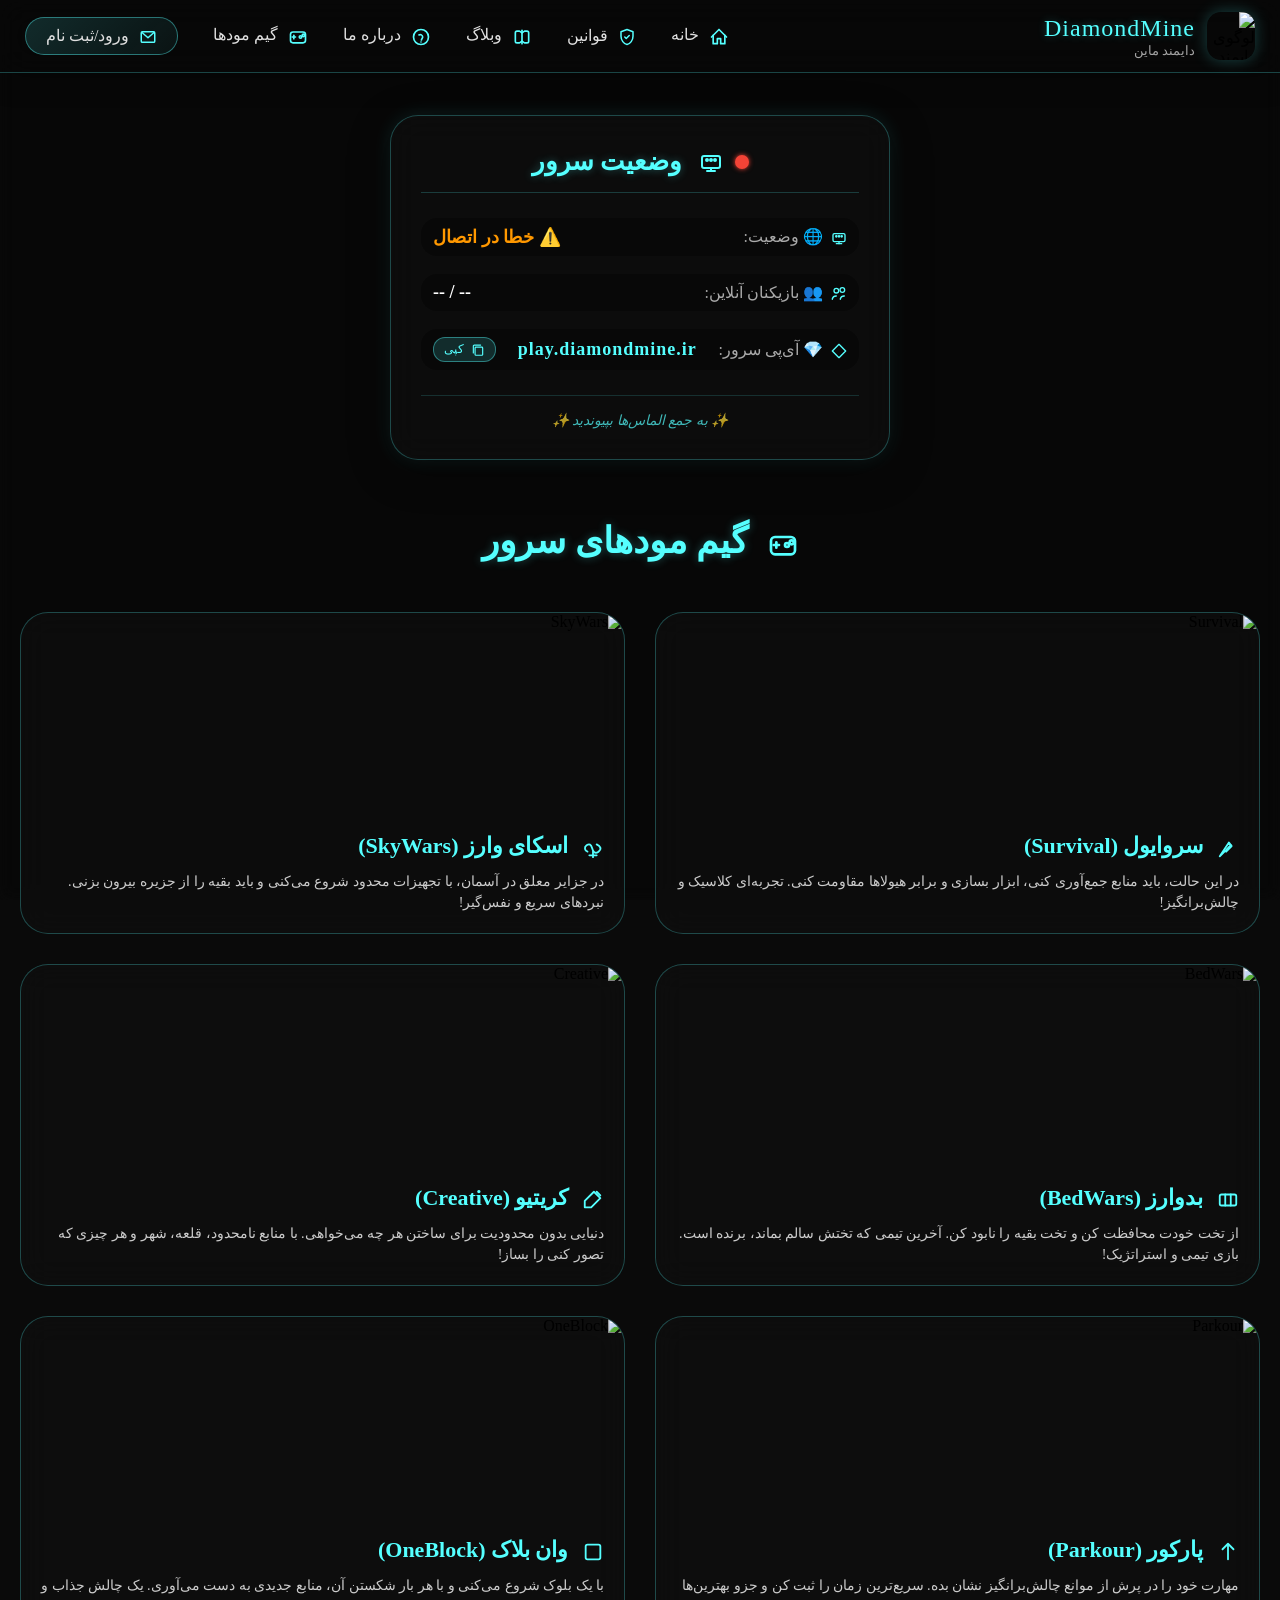
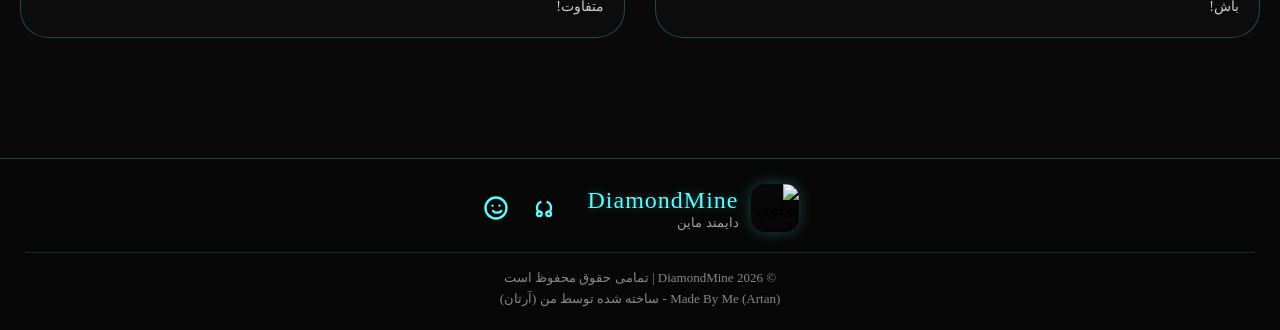
==== commit 3b76a771: "Update index.html" ====
--- a/index.html
+++ b/index.html
@@ -35,7 +35,7 @@
                 </svg>
                 خانه
             </a>
-            <a href="rules.html" class="nav-btn">
+            <a href="rules.html">
                 <svg width="18" height="18" style="display:inline-block; vertical-align:middle; margin-left:6px;">
                     <use href="./images/icons.svg#icon-rules"/>
                 </svg>
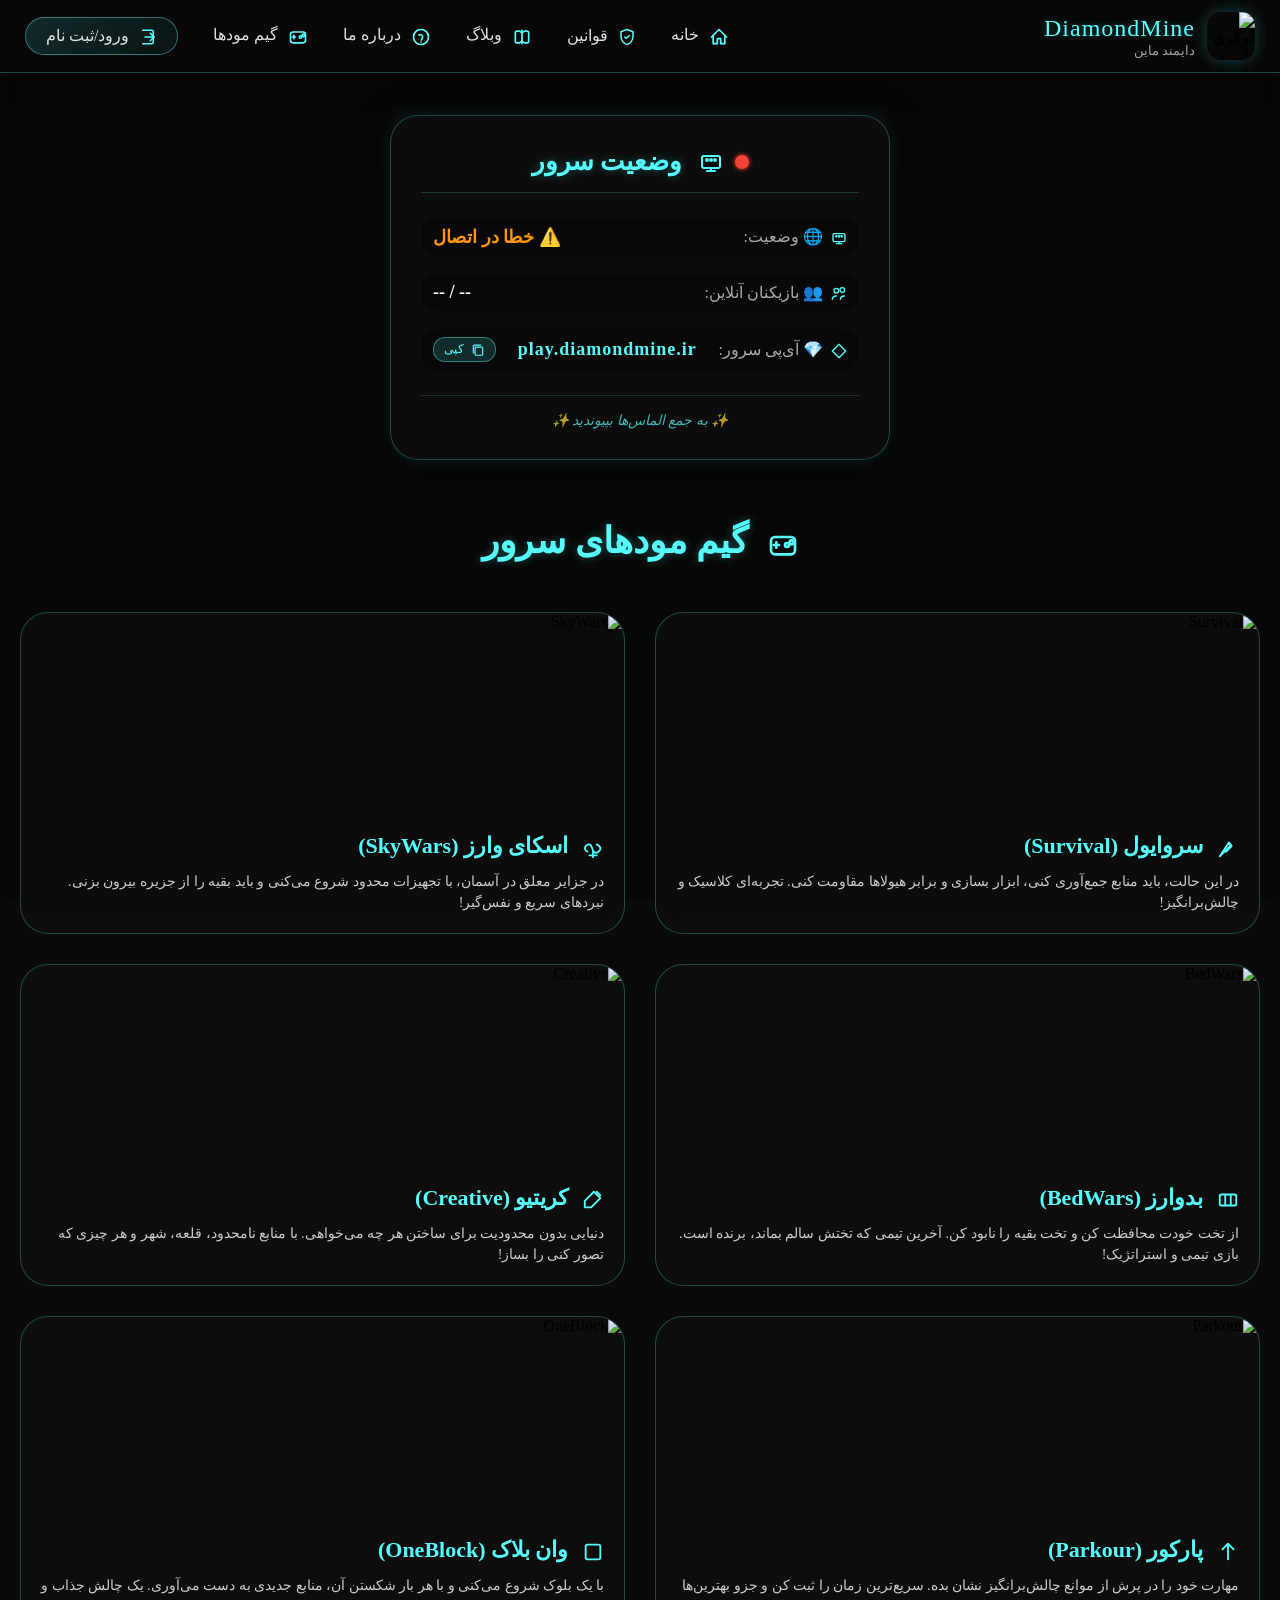
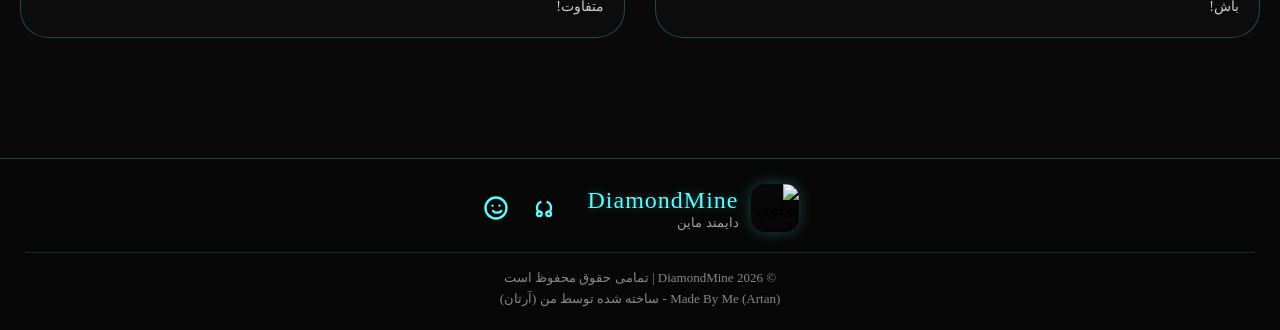
==== commit c446326d: "Update index.html" ====
--- a/index.html
+++ b/index.html
@@ -61,7 +61,7 @@
             </a>
             <a href="contact.html" class="nav-btn">
                 <svg width="18" height="18" style="display:inline-block; vertical-align:middle; margin-left:6px;">
-                    <use href="./images/icons.svg#icon-contact"/>
+                    <use href="./images/icons.svg#icon-login"/>
                 </svg>
                 ورود/ثبت نام
             </a>
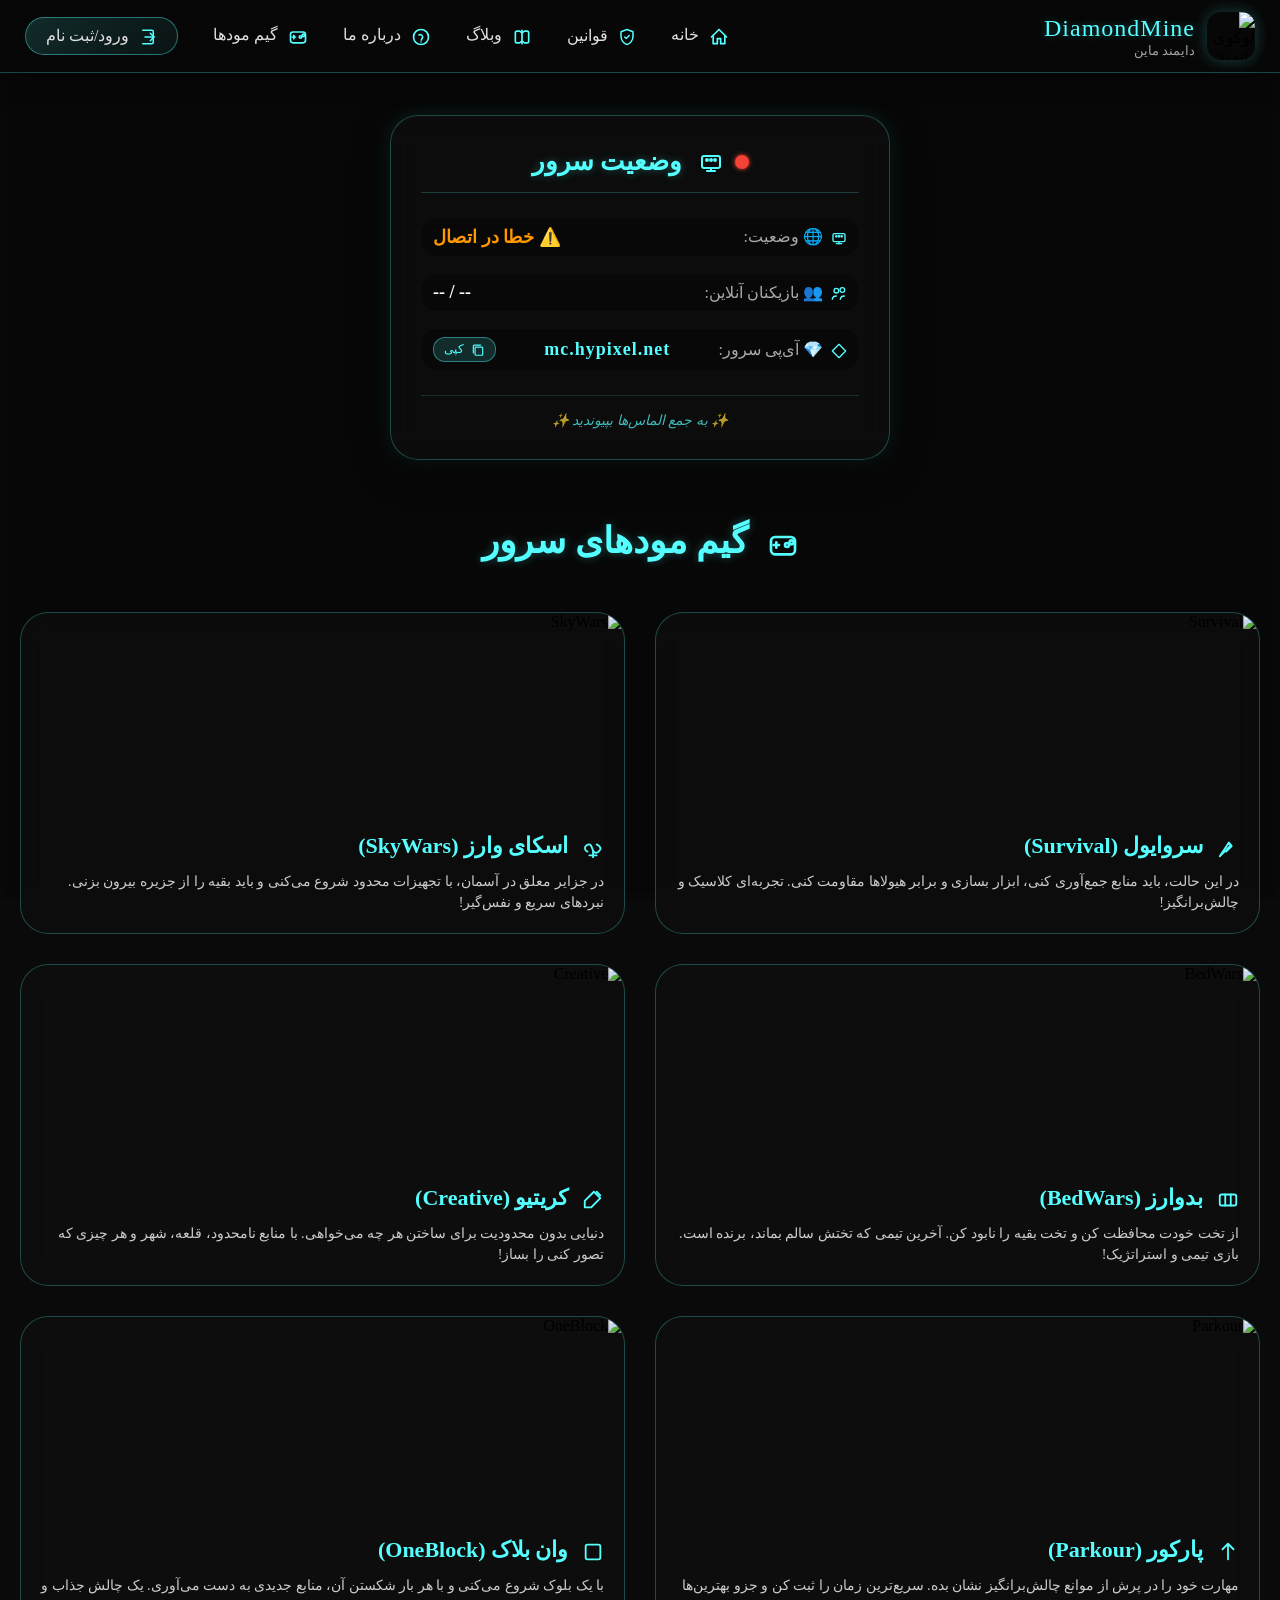
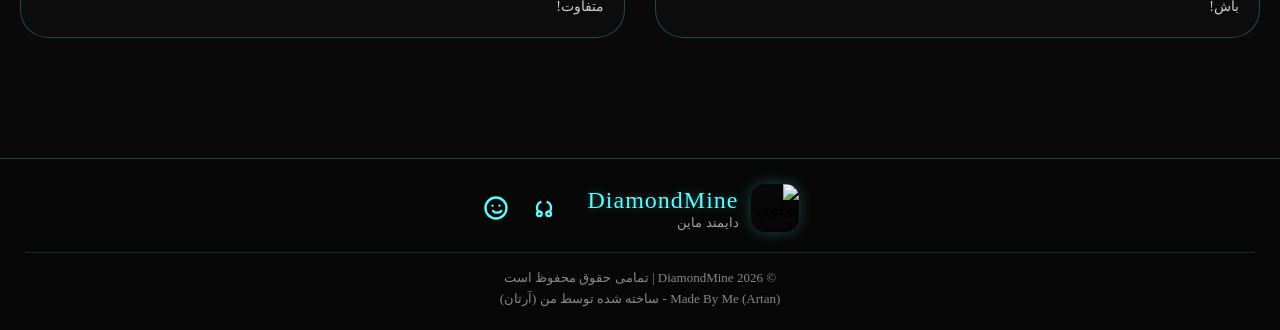
==== commit f32cd191: "Update index.html" ====
--- a/index.html
+++ b/index.html
@@ -106,7 +106,7 @@
                     </svg>
                     💎 آی‌پی سرور:
                 </span>
-                <span class="info-value ip-address" id="serverIp">play.diamondmine.ir</span>
+                <span class="info-value ip-address" id="serverIp">mc.hypixel.net</span>
                 <button class="copy-btn" onclick="copyIP(event)">
                     <svg width="14" height="14" style="display:inline-block; vertical-align:middle; margin-left:4px;">
                         <use href="./images/icons.svg#icon-copy"/>
@@ -251,7 +251,7 @@
     </footer>
 
     <script>
-        const SERVER_IP = "play.diamondmine.ir";
+        const SERVER_IP = "mc.hypixel.net";
         const SERVER_PORT = "25565";
         
         document.getElementById("serverIp").innerText = SERVER_IP;
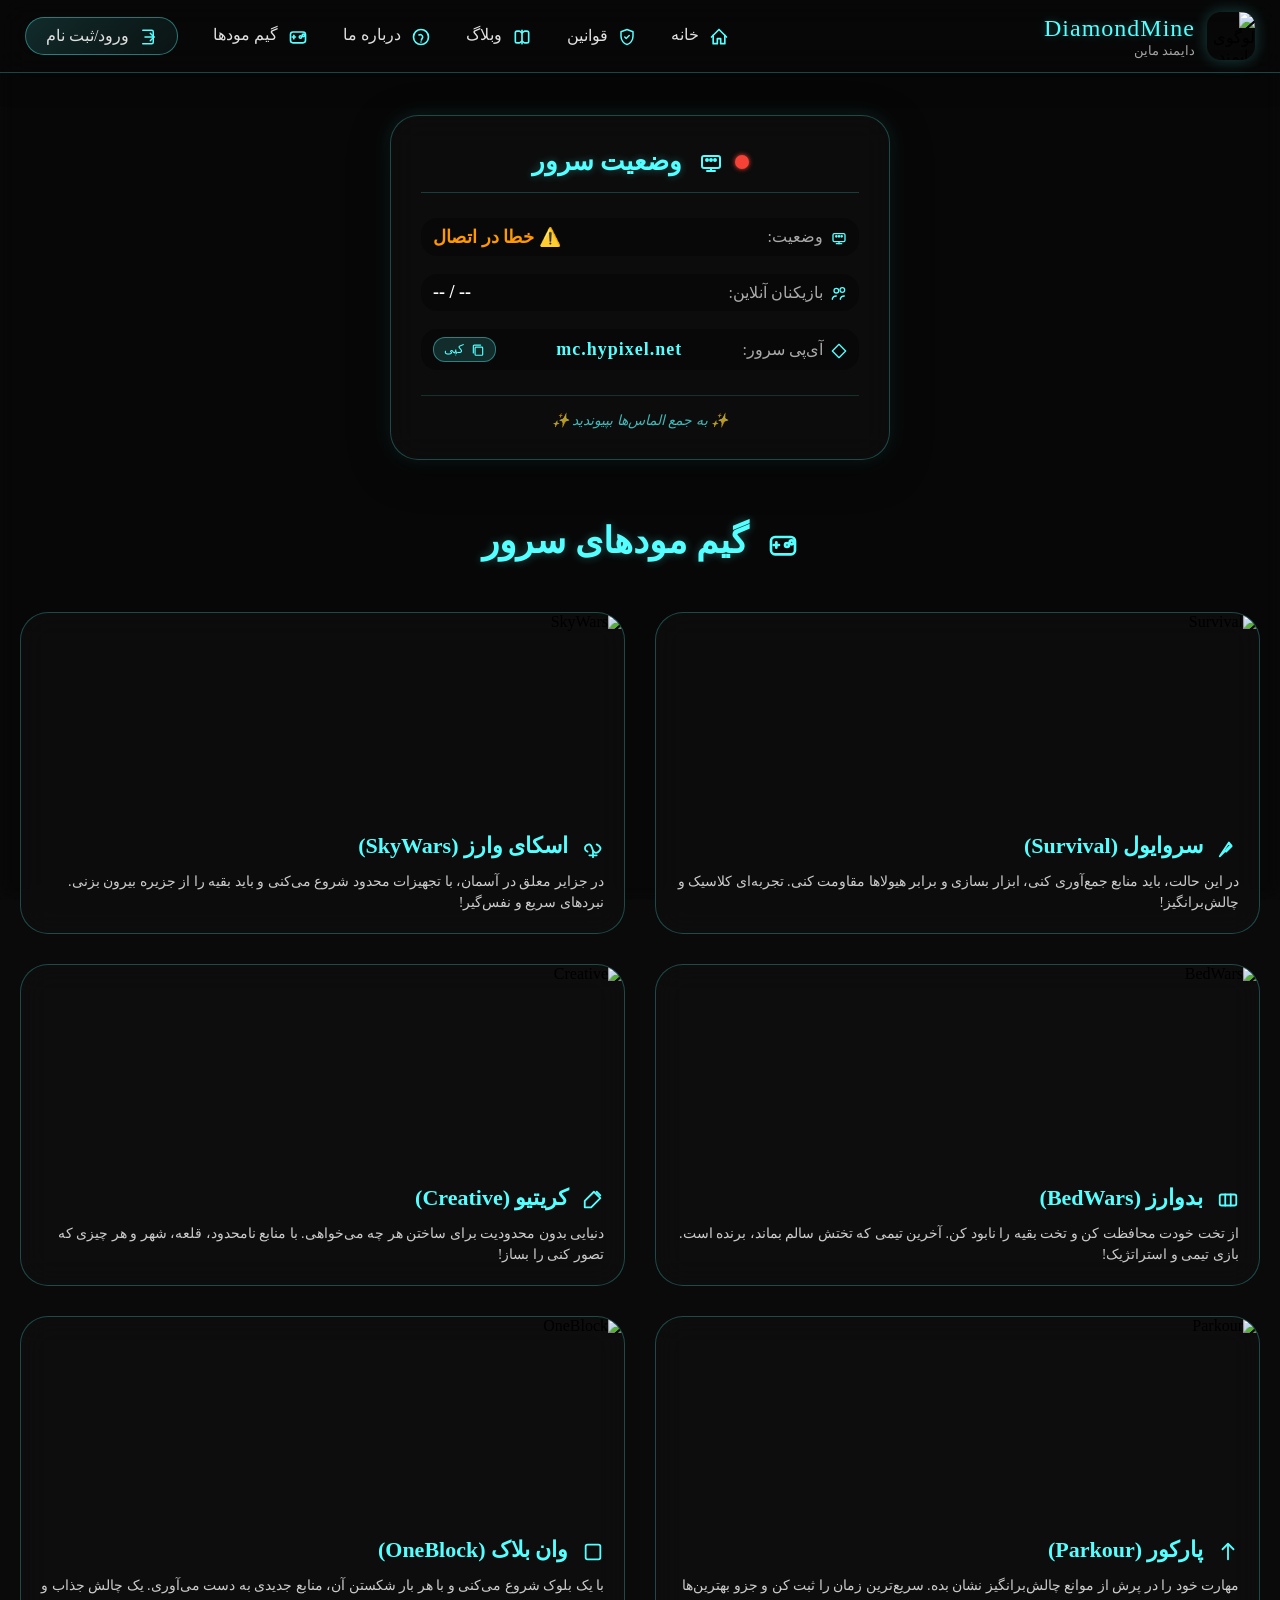
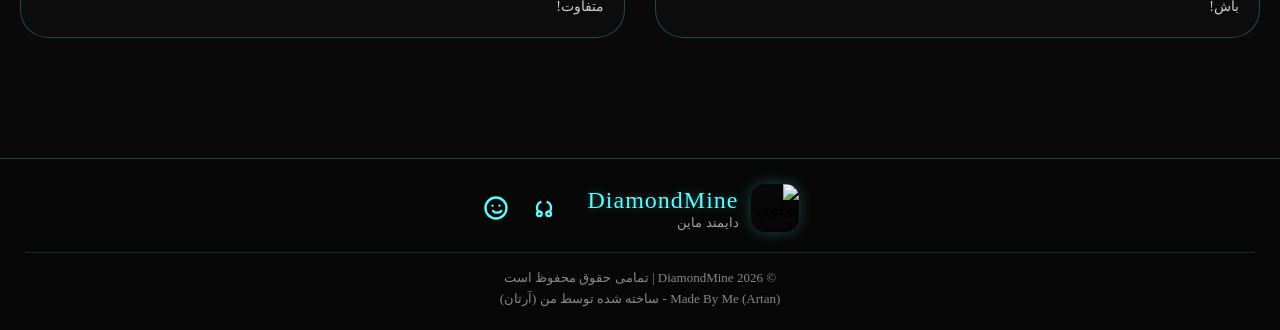
==== commit c2d7fc15: "Update index.html" ====
--- a/index.html
+++ b/index.html
@@ -86,7 +86,7 @@
                     <svg width="16" height="16" style="display:inline-block; vertical-align:middle; margin-left:4px;">
                         <use href="./images/icons.svg#icon-server"/>
                     </svg>
-                    🌐 وضعیت:
+                     وضعیت:
                 </span>
                 <span class="info-value" id="serverStatus">در حال اتصال...</span>
             </div>
@@ -95,7 +95,7 @@
                     <svg width="16" height="16" style="display:inline-block; vertical-align:middle; margin-left:4px;">
                         <use href="./images/icons.svg#icon-players"/>
                     </svg>
-                    👥 بازیکنان آنلاین:
+                     بازیکنان آنلاین:
                 </span>
                 <span class="info-value" id="playerCount">--</span>
             </div>
@@ -104,7 +104,7 @@
                     <svg width="16" height="16" style="display:inline-block; vertical-align:middle; margin-left:4px;">
                         <use href="./images/icons.svg#icon-diamond"/>
                     </svg>
-                    💎 آی‌پی سرور:
+                    آی‌پی سرور:
                 </span>
                 <span class="info-value ip-address" id="serverIp">mc.hypixel.net</span>
                 <button class="copy-btn" onclick="copyIP(event)">
